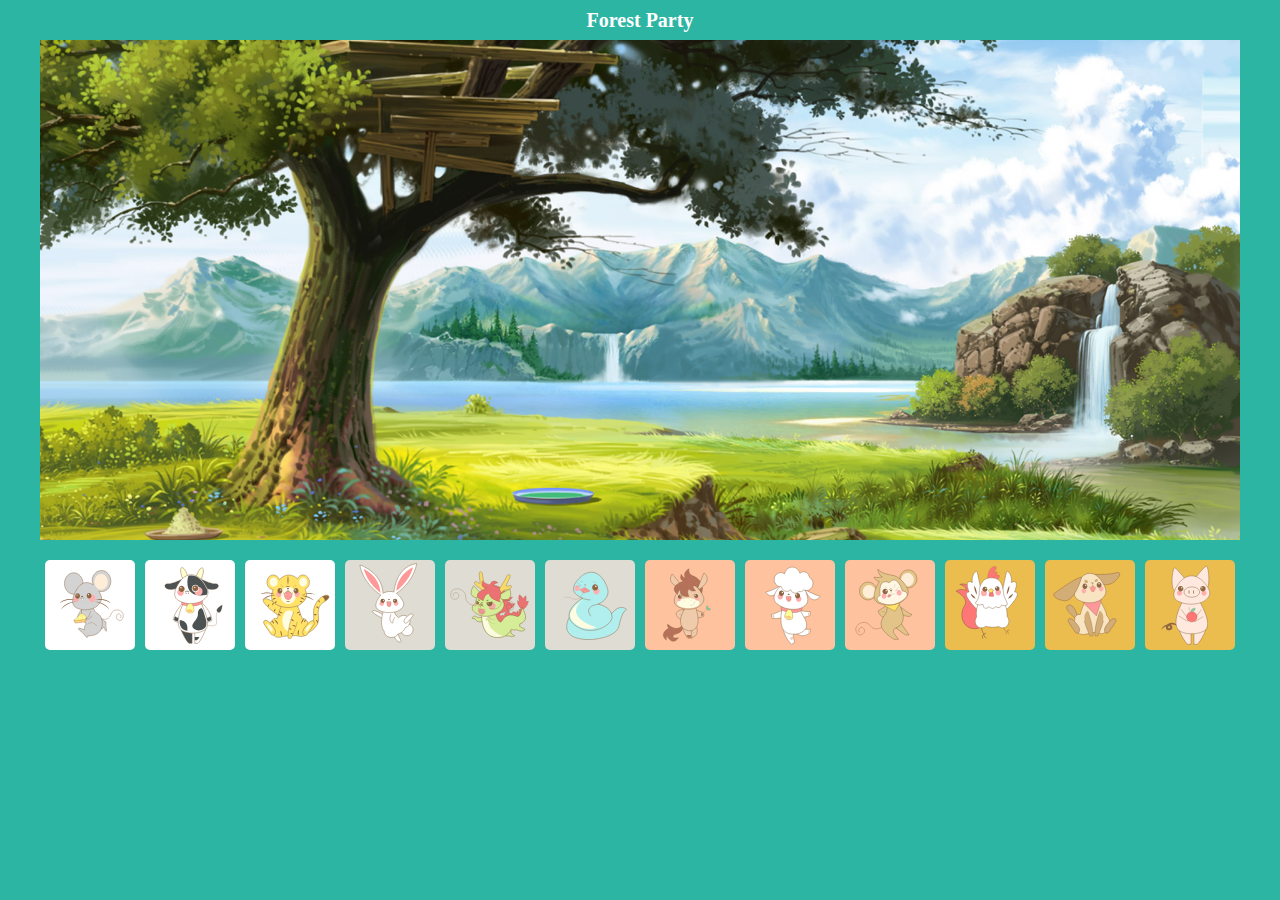
==== index.htm @ 05819bba "dev.lgl.bio" ====
<!doctype html>
<html>
	<head>
		<meta charset="UTF-8">
		<title>Template File</title>
		<!-- Reset first, order matters -->
		<link href="css/reset.css" rel="stylesheet" type="text/css">
		<link href="css/main.css" rel="stylesheet" type="text/css">
	</head>
	<body>
		<header>
			<div class="container">
				<div class="header">
					<h1>Forest Party</h1>
				</div>
			</div>
		</header>

		<main>
			<div class="container content">

			</div>
		</main>

		<footer>
			<div class="container ">
				<div class="row row-center">
					<div class="animal">
						<img src="images/mouse.svg" alt="mouse"/>
					</div>
					<div class="animal">
						<img src="images/cow.svg" alt="cow"/>
					</div>
					<div class="animal">
						<img src="images/tiger.svg" alt="tiger"/>
					</div>
					<div class="animal gray">
						<img src="images/rabbit.svg" alt="rabbit"/>
					</div>
					<div class="animal gray">
						<img src="images/dragon.svg" alt="dragon"/>
					</div>
					<div class="animal gray">
						<img src="images/snake.svg" alt="snake"/>
					</div>
					<div class="animal pink">
						<img src="images/hourse.svg" alt="hourse"/>
					</div>

					<div class="animal pink">
						<img src="images/sheep.svg" alt="sheep"/>
					</div>
					<div class="animal pink">
						<img src="images/monkey.svg" alt="tiger"/>
					</div>
					<div class="animal yellow">
						<img src="images/chicken.svg" alt="rabbit"/>
					</div>
					<div class="animal yellow">
						<img src="images/dog.svg" alt="dragon"/>
					</div>
					<div class="animal yellow">
						<img src="images/pig.svg" alt="snake"/>
					</div>
				</div>
				<div class="row row-center">

				</div>
			</div>
		</footer>
		<!-- This is where the content goes -->
		<script src="js/main.js"></script>
	</body>
</html>
---- css/main.css ----
body{
    width: 100%;
    height: 100vh;
    background-color: #2db5a3;
}

.row{
    display: flex;
    flex-direction: row;
}
.row-center{
    justify-content: center;
}

.container{
    max-width: 1200px;
    margin: 0 auto;
}

.header{
    margin: 0 auto; text-align: center;
}
.header h1{
    color: white;
    font-size: 20px;
    font-weight: bold;
    padding: 10px;
}

.content{
    height: 500px;
    margin: 0 auto;
    background-image: url(../images/background.jpg);
    background-repeat: no-repeat;
    background-size: cover;
    overflow: auto;
}


.animal{
    width: 90px;
    height: 90px;
    background-color: #FFFFFF;
    border-radius: 5px;
    margin: 20px 5px 5px 5px;
}
.gray{
    background-color: #DFDCD4;
}

.pink{
    background-color: #FFC29E;
}

.yellow{
    background-color: #EBBC4E;
}
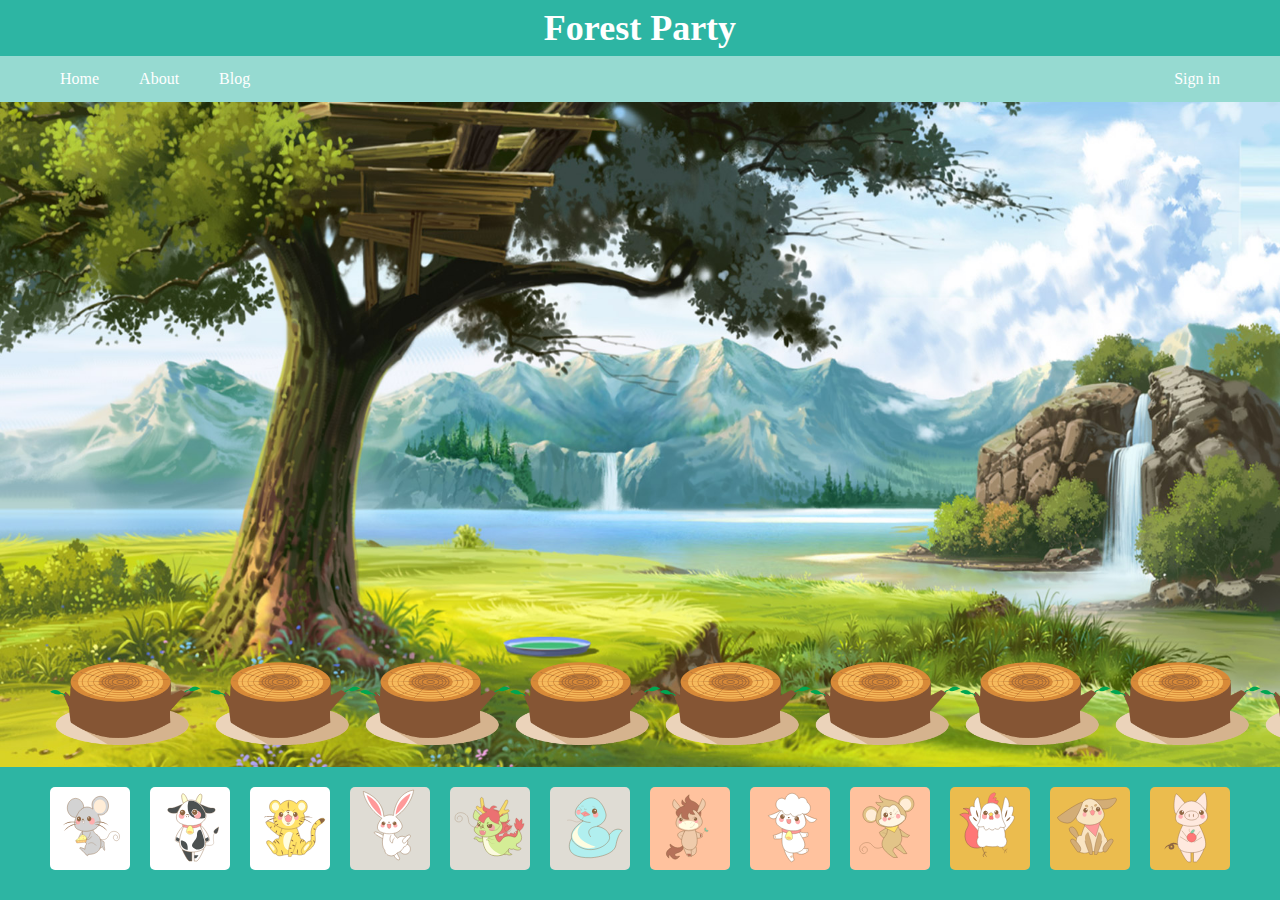
==== commit f2852216: "dev.lgl.bio" ====
--- a/index.htm
+++ b/index.htm
@@ -9,16 +9,39 @@
 	</head>
 	<body>
 		<header>
-			<div class="container">
-				<div class="header">
+			<div>
+				<div class="header container">
 					<h1>Forest Party</h1>
 				</div>
+				<nav>
+					<div class="nav container">
+						<ul>
+							<li><a href="#">Home</a></li>
+							<li><a href="#">About</a></li>
+							<li><a href="#">Blog</a></li>
+						</ul>
+						<ul>
+							<li><a href="#">Sign in</a></li>
+						</ul>
+					</div>
+				</nav>
 			</div>
 		</header>
 
 		<main>
-			<div class="container content">
-
+			<div class="content" ondrop="drop(event)" ondragover="allowDrop(event)">
+				<div style="position: absolute;top:160px;"><img src="images/tree.png"></div>
+				<div style="position: absolute;top:160px; left: 210px;"><img src="images/tree.png"></div>
+				<div style="position: absolute;top:160px; left: 360px;"><img src="images/tree.png"></div>
+				<div style="position: absolute;top:160px; left: 510px;"><img src="images/tree.png"></div>
+				<div style="position: absolute;top:160px; left: 660px;"><img src="images/tree.png"></div>
+				<div style="position: absolute;top:160px; left: 810px;"><img src="images/tree.png"></div>
+				<div style="position: absolute;top:160px; left: 960px;"><img src="images/tree.png"></div>
+				<div style="position: absolute;top:160px; left: 1110px;"><img src="images/tree.png"></div>
+				<div style="position: absolute;top:160px; left: 1260px;"><img src="images/tree.png"></div>
+				<div style="position: absolute;top:160px; left: 1410px;"><img src="images/tree.png"></div>
+				<div style="position: absolute;top:160px; left: 1560px;"><img src="images/tree.png"></div>
+				<div style="position: absolute;top:160px; left: 1710px;"><img src="images/tree.png"></div>
 			</div>
 		</main>
 
@@ -26,41 +49,41 @@
 			<div class="container ">
 				<div class="row row-center">
 					<div class="animal">
-						<img src="images/mouse.svg" alt="mouse"/>
+						<img src="images/mouse.svg" alt="mouse" id="drag1" draggable="true" ondragstart="drag(event)"/>
 					</div>
 					<div class="animal">
-						<img src="images/cow.svg" alt="cow"/>
+						<img src="images/cow.svg" alt="cow" id="drag2" draggable="true" ondragstart="drag(event)"/>
 					</div>
 					<div class="animal">
-						<img src="images/tiger.svg" alt="tiger"/>
+						<img src="images/tiger.svg" alt="tiger" id="drag3" draggable="true" ondragstart="drag(event)"/>
 					</div>
 					<div class="animal gray">
-						<img src="images/rabbit.svg" alt="rabbit"/>
+						<img src="images/rabbit.svg" alt="rabbit" id="drag4" draggable="true" ondragstart="drag(event)"/>
 					</div>
 					<div class="animal gray">
-						<img src="images/dragon.svg" alt="dragon"/>
+						<img src="images/dragon.svg" alt="dragon" id="drag5" draggable="true" ondragstart="drag(event)"/>
 					</div>
 					<div class="animal gray">
-						<img src="images/snake.svg" alt="snake"/>
+						<img src="images/snake.svg" alt="snake" id="drag6" draggable="true" ondragstart="drag(event)"/>
 					</div>
 					<div class="animal pink">
-						<img src="images/hourse.svg" alt="hourse"/>
+						<img src="images/hourse.svg" alt="hourse" id="drag7" draggable="true" ondragstart="drag(event)"/>
 					</div>
 
 					<div class="animal pink">
-						<img src="images/sheep.svg" alt="sheep"/>
+						<img src="images/sheep.svg" alt="sheep" id="drag8" draggable="true" ondragstart="drag(event)"/>
 					</div>
 					<div class="animal pink">
-						<img src="images/monkey.svg" alt="tiger"/>
+						<img src="images/monkey.svg" alt="monkey" id="drag9" draggable="true" ondragstart="drag(event)"/>
 					</div>
 					<div class="animal yellow">
-						<img src="images/chicken.svg" alt="rabbit"/>
+						<img src="images/chicken.svg" alt="chicken" id="drag10" draggable="true" ondragstart="drag(event)"/>
 					</div>
 					<div class="animal yellow">
-						<img src="images/dog.svg" alt="dragon"/>
+						<img src="images/dog.svg" alt="dog" id="drag11" draggable="true" ondragstart="drag(event)"/>
 					</div>
 					<div class="animal yellow">
-						<img src="images/pig.svg" alt="snake"/>
+						<img src="images/pig.svg" alt="pig" id="drag12" draggable="true" ondragstart="drag(event)"/>
 					</div>
 				</div>
 				<div class="row row-center">
@@ -72,3 +95,4 @@
 		<script src="js/main.js"></script>
 	</body>
 </html>
+
--- a/css/main.css
+++ b/css/main.css
@@ -2,6 +2,8 @@
     width: 100%;
     height: 100vh;
     background-color: #2db5a3;
+    display: flex;
+    flex-direction: column;
 }
 
 .row{
@@ -22,27 +24,56 @@
 }
 .header h1{
     color: white;
-    font-size: 20px;
+    font-size: 36px;
     font-weight: bold;
     padding: 10px;
 }
 
+header nav{
+    background-color: rgba(255, 255, 255, 0.5);
+}
+
+header .nav{
+    display: flex;
+    justify-content: space-between;
+}
+
+header .nav ul{
+    display: flex;
+}
+
+header .nav ul a{
+    display: inline-block;
+    text-decoration: none;
+    color: white;
+    padding: 15px 20px;
+}
+
+main{
+    flex-grow: 1;
+}
+
 .content{
-    height: 500px;
+    height: -webkit-calc(100% - 100px); 
+    height:-moz-calc(100% - 100px); 
+    height:calc(100% - 100px); 
     margin: 0 auto;
     background-image: url(../images/background.jpg);
     background-repeat: no-repeat;
-    background-size: cover;
+    background-size: 100% 100%;
     overflow: auto;
+    padding: 50px;
+    position: relative;
 }
+.content img{position: relative;top:400px; width: 150px;}
 
 
 .animal{
     width: 90px;
-    height: 90px;
     background-color: #FFFFFF;
     border-radius: 5px;
-    margin: 20px 5px 5px 5px;
+    margin: 20px 10px 30px 10px;
+    transition: all .5s;
 }
 .gray{
     background-color: #DFDCD4;
@@ -56,3 +87,8 @@
     background-color: #EBBC4E;
 }
 
+.animal.selectedImg{
+    transform: scale(1.1);
+    box-shadow: 0 10px 10px red;
+}
+
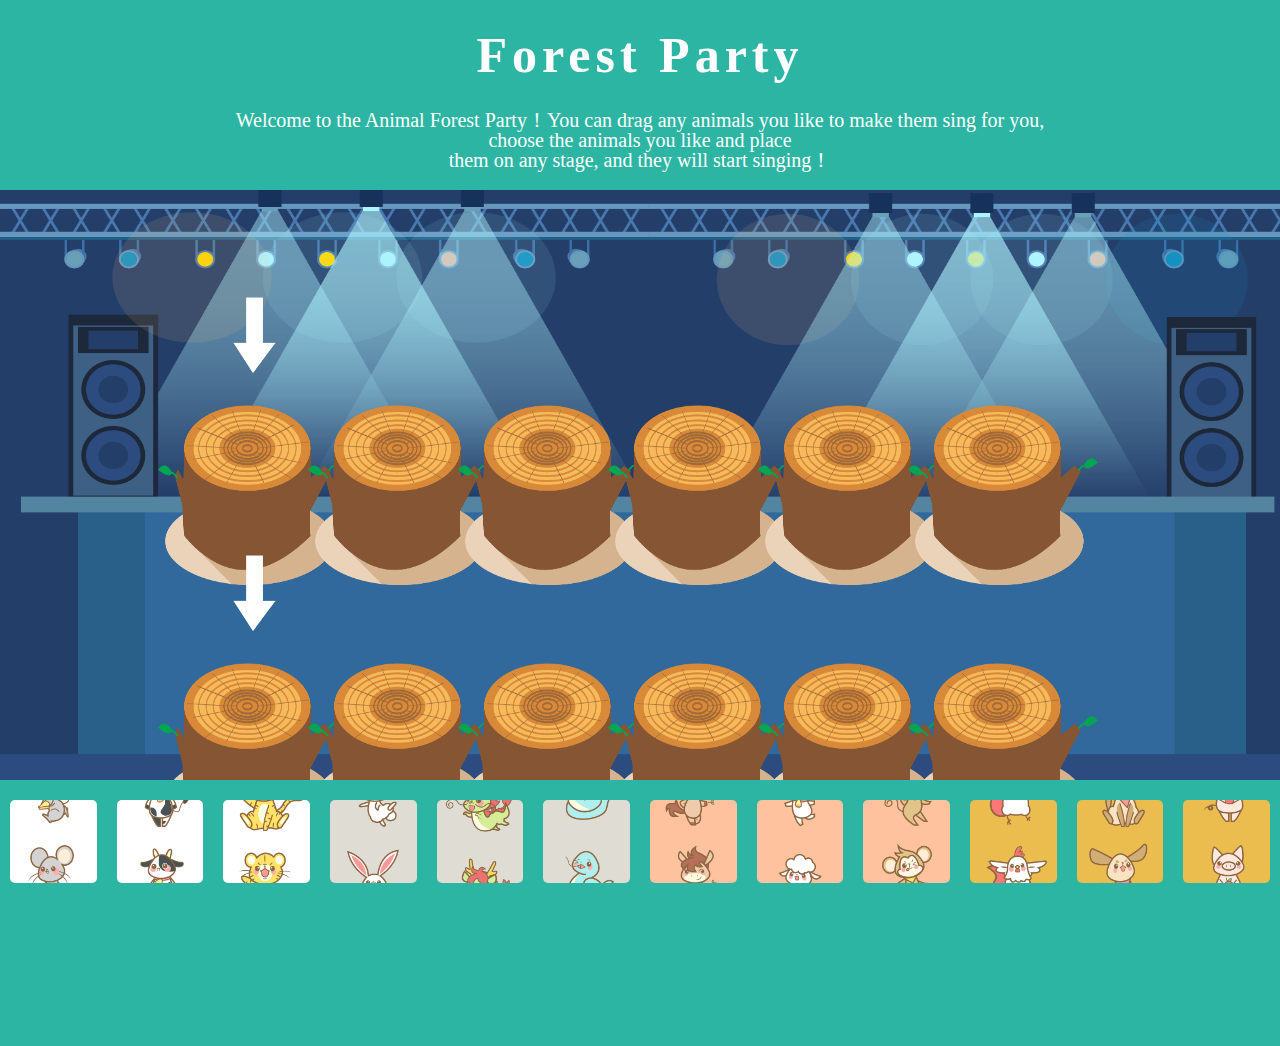
==== commit c2642d12: "dev.lgl.bio" ====
--- a/index.htm
+++ b/index.htm
@@ -1,98 +1,134 @@
-<!doctype html>
-<html>
-	<head>
-		<meta charset="UTF-8">
-		<title>Template File</title>
-		<!-- Reset first, order matters -->
-		<link href="css/reset.css" rel="stylesheet" type="text/css">
-		<link href="css/main.css" rel="stylesheet" type="text/css">
-	</head>
-	<body>
-		<header>
-			<div>
-				<div class="header container">
-					<h1>Forest Party</h1>
-				</div>
-				<nav>
-					<div class="nav container">
-						<ul>
-							<li><a href="#">Home</a></li>
-							<li><a href="#">About</a></li>
-							<li><a href="#">Blog</a></li>
-						</ul>
-						<ul>
-							<li><a href="#">Sign in</a></li>
-						</ul>
-					</div>
-				</nav>
-			</div>
-		</header>
-
-		<main>
-			<div class="content" ondrop="drop(event)" ondragover="allowDrop(event)">
-				<div style="position: absolute;top:160px;"><img src="images/tree.png"></div>
-				<div style="position: absolute;top:160px; left: 210px;"><img src="images/tree.png"></div>
-				<div style="position: absolute;top:160px; left: 360px;"><img src="images/tree.png"></div>
-				<div style="position: absolute;top:160px; left: 510px;"><img src="images/tree.png"></div>
-				<div style="position: absolute;top:160px; left: 660px;"><img src="images/tree.png"></div>
-				<div style="position: absolute;top:160px; left: 810px;"><img src="images/tree.png"></div>
-				<div style="position: absolute;top:160px; left: 960px;"><img src="images/tree.png"></div>
-				<div style="position: absolute;top:160px; left: 1110px;"><img src="images/tree.png"></div>
-				<div style="position: absolute;top:160px; left: 1260px;"><img src="images/tree.png"></div>
-				<div style="position: absolute;top:160px; left: 1410px;"><img src="images/tree.png"></div>
-				<div style="position: absolute;top:160px; left: 1560px;"><img src="images/tree.png"></div>
-				<div style="position: absolute;top:160px; left: 1710px;"><img src="images/tree.png"></div>
-			</div>
-		</main>
-
-		<footer>
-			<div class="container ">
-				<div class="row row-center">
-					<div class="animal">
-						<img src="images/mouse.svg" alt="mouse" id="drag1" draggable="true" ondragstart="drag(event)"/>
-					</div>
-					<div class="animal">
-						<img src="images/cow.svg" alt="cow" id="drag2" draggable="true" ondragstart="drag(event)"/>
-					</div>
-					<div class="animal">
-						<img src="images/tiger.svg" alt="tiger" id="drag3" draggable="true" ondragstart="drag(event)"/>
-					</div>
-					<div class="animal gray">
-						<img src="images/rabbit.svg" alt="rabbit" id="drag4" draggable="true" ondragstart="drag(event)"/>
-					</div>
-					<div class="animal gray">
-						<img src="images/dragon.svg" alt="dragon" id="drag5" draggable="true" ondragstart="drag(event)"/>
-					</div>
-					<div class="animal gray">
-						<img src="images/snake.svg" alt="snake" id="drag6" draggable="true" ondragstart="drag(event)"/>
-					</div>
-					<div class="animal pink">
-						<img src="images/hourse.svg" alt="hourse" id="drag7" draggable="true" ondragstart="drag(event)"/>
-					</div>
-
-					<div class="animal pink">
-						<img src="images/sheep.svg" alt="sheep" id="drag8" draggable="true" ondragstart="drag(event)"/>
-					</div>
-					<div class="animal pink">
-						<img src="images/monkey.svg" alt="monkey" id="drag9" draggable="true" ondragstart="drag(event)"/>
-					</div>
-					<div class="animal yellow">
-						<img src="images/chicken.svg" alt="chicken" id="drag10" draggable="true" ondragstart="drag(event)"/>
-					</div>
-					<div class="animal yellow">
-						<img src="images/dog.svg" alt="dog" id="drag11" draggable="true" ondragstart="drag(event)"/>
-					</div>
-					<div class="animal yellow">
-						<img src="images/pig.svg" alt="pig" id="drag12" draggable="true" ondragstart="drag(event)"/>
-					</div>
-				</div>
-				<div class="row row-center">
-
-				</div>
-			</div>
-		</footer>
-		<!-- This is where the content goes -->
-		<script src="js/main.js"></script>
-	</body>
-</html>
-
+<!doctype html>
+<html>
+	<head>
+		<meta charset="UTF-8">
+		<title>Template File</title>
+		<!-- Reset first, order matters -->
+		<link href="css/reset.css" rel="stylesheet" type="text/css">
+		<link href="css/main.css" rel="stylesheet" type="text/css">
+	</head>
+	<body>
+		<header>
+			<div>
+				<div class="header container">
+					<h1>Forest Party</h1>
+				</div>
+				<div class="header container" style="max-width: 815px;font-size: 20px;">
+					<h6 style="color:#fff;">Welcome to the Animal Forest Party！You can drag any animals you like to make them sing for you, choose the animals you like and place<br/> them on any stage, and they will start singing！</h6>
+				</div>
+				<!-- <nav>
+					<div class="nav container">
+						<ul>
+							<li><a href="#">Home</a></li>
+							<li><a href="#">About</a></li>
+							<li><a href="#">Blog</a></li>
+						</ul>
+						<ul>
+							<li><a href="#">Sign in</a></li>
+						</ul>
+					</div>
+				</nav> -->
+			</div>
+		</header>
+
+		<main>
+			<!-- ondrop="drop(event)"-->
+
+			<div class="content" id="all" >
+				<div id="wrap">
+					<div  style="white-space: nowrap; position: relative; width: 150px;height: 205px;" >
+						<img style="margin-top: 110%;" src="images/tree.png">
+						<div class="down"></div>
+						<!-- <img class="down" style="width:100px;height:100px;" src="images/down.png"> -->
+					</div>
+					<div style="white-space: nowrap;position: relative; width: 150px;height:205px;" >
+						<img style="margin-top: 110%;"  src="images/tree.png">
+					</div>
+					<div style="white-space: nowrap;position: relative;  width: 150px;height: 205px;" >
+						<img style="margin-top: 110%;"  src="images/tree.png">
+					</div>
+					<div style="white-space: nowrap;position: relative;  width: 150px;height: 205px;" >
+						<img style="margin-top: 110%;"  src="images/tree.png">
+					</div>
+					<div style="white-space: nowrap;position: relative;  width: 150px;height: 205px;" >
+						<img style="margin-top: 110%;"  src="images/tree.png">
+					</div>
+					<div style="white-space: nowrap;position: relative;  width: 150px;height: 205px;" >
+						<img style="margin-top: 110%;"  src="images/tree.png">
+					</div>
+					<div style="white-space: nowrap;position: relative;  width: 150px;height: 205px;" >
+						<img style="margin-top: 145%;"  src="images/tree.png">
+						<div class="down"></div>
+					</div>
+					<div style="white-space: nowrap;position: relative;  width: 150px;height: 205px;" >
+						<img style="margin-top: 145%;"  src="images/tree.png">
+					</div>
+					<div style="white-space: nowrap;position: relative;  width: 150px;height: 205px;" >
+						<img style="margin-top: 145%;"  src="images/tree.png">
+					</div>
+					<div style="white-space: nowrap;position: relative;  width: 150px;height: 205px;" >
+						<img style="margin-top: 145%;"  src="images/tree.png">
+					</div>
+					<div style="white-space: nowrap;position: relative;  width: 150px;height: 205px;" >
+						<img style="margin-top: 145%;"  src="images/tree.png">
+					</div>
+					<div style="white-space: nowrap; position: relative;width: 150px;height: 205px;" >
+						<img style="margin-top:  145%;"  src="images/tree.png">
+					</div>
+				</div>
+
+			</div>
+		</main>
+
+		<footer>
+			<div class="container ">
+				<div class="row row-center">
+					<div class="animal">
+					<div class="animal_dynamic" style="background:url('images/mouse.png') center center / cover transparent;"  id="drag1" draggable="true"></div>
+
+					</div>
+					<div class="animal">
+						<div class="animal_dynamic" style="background:url('images/cow.png') center center / cover transparent;"  id="drag2" draggable="true"></div>
+					</div>
+					<div class="animal">
+						<div class="animal_dynamic" style="background:url('images/tiger.png') center center / cover transparent;"  id="drag3" draggable="true"></div>
+					</div>
+					<div class="animal gray">
+						<div class="animal_dynamic" style="background:url('images/rabbit.png') center center / cover transparent;"  id="drag4" draggable="true"></div>
+					</div>
+					<div class="animal gray">
+						<div class="animal_dynamic" style="background:url('images/drogan.png') center center / cover transparent;"  id="drag5" draggable="true"></div>
+					</div>
+					<div class="animal gray">
+						<div class="animal_dynamic" style="background:url('images/snake.png') center center / cover transparent;"  id="drag6" draggable="true"></div>
+					</div>
+					<div class="animal pink">
+						<div class="animal_dynamic" style="background:url('images/hourse.png') center center / cover transparent;"  id="drag7" draggable="true"></div>
+					</div>
+
+					<div class="animal pink">
+						<div class="animal_dynamic" style="background:url('images/sheep.png') center center / cover transparent;"  id="drag8" draggable="true"></div>
+					</div>
+					<div class="animal pink">
+						<div class="animal_dynamic" style="background:url('images/monkey.png') center center / cover transparent;"  id="drag9" draggable="true"></div>
+					</div>
+					<div class="animal yellow " >
+						<div class="animal_dynamic" style="background:url('images/chicken.png') center center / cover transparent;"  id="drag10" draggable="true"></div>
+					</div>
+					<div class="animal yellow">
+						<div class="animal_dynamic" style="background:url('images/dog.png') center center / cover transparent;"  id="drag11" draggable="true"></div>
+					</div>
+					<div class="animal yellow">
+						<div class="animal_dynamic" style="background:url('images/pig.png') center center / cover transparent;"  id="drag12" draggable="true" ondragstart="drag(event)"></div>
+					</div>
+				</div>
+				<div class="row row-center">
+
+				</div>
+			</div>
+		</footer>
+		<!-- This is where the content goes -->
+		<script src="js/main.js"></script>
+	</body>
+</html>
+
--- a/css/main.css
+++ b/css/main.css
@@ -11,22 +11,26 @@
     flex-direction: row;
 }
 .row-center{
+	height: 133px;
     justify-content: center;
 }
 
 .container{
-    max-width: 1200px;
+    max-width: 1300px;
     margin: 0 auto;
 }
 
 .header{
-    margin: 0 auto; text-align: center;
+    margin: 20px auto;
+	text-align: center;
 }
 .header h1{
     color: white;
-    font-size: 36px;
+    font-size: 50px;
     font-weight: bold;
     padding: 10px;
+	font-family: 'Bangers', cursive;
+	letter-spacing: 5px;
 }
 
 header nav{
@@ -49,23 +53,48 @@
     padding: 15px 20px;
 }
 
-main{
+/* main{
     flex-grow: 1;
-}
+} */
 
 .content{
-    height: -webkit-calc(100% - 100px); 
-    height:-moz-calc(100% - 100px); 
-    height:calc(100% - 100px); 
+    width: 1200px;
+    height: 490px;
     margin: 0 auto;
-    background-image: url(../images/background.jpg);
+    /*height: -webkit-calc(100% - 100px);*/
+    /*height:-moz-calc(100% - 100px);*/
+    /*height:calc(100% - 100px);*/
+    margin: 0 auto;
+    background-image: url(../images/background.png);
     background-repeat: no-repeat;
     background-size: 100% 100%;
-    overflow: auto;
+    /*overflow: auto;*/
     padding: 50px;
-    position: relative;
+    overflow: hidden;
+    /*position: relative;*/
+    /*display: flex;*/
 }
-.content img{position: relative;top:400px; width: 150px;}
+.content::-webkit-scrollbar {/*滚动条整体样式*/
+    width: 10px;     /*高宽分别对应横竖滚动条的尺寸*/
+    height: 1px;
+}
+#wrap{
+    /*height: -webkit-calc(100% - 100px);*/
+    /*height:-moz-calc(100% - 100px);*/
+    /*height:calc(100% - 100px);*/
+    display: flex;
+    /*overflow: hidden;*/
+    margin-top: 30%;
+    /*overflow-x: scroll;*/
+    flex-wrap: wrap;
+    width: 82%;
+    margin: auto;
+}
+.content img{
+    /*position: relative;*/
+    height: 180px;
+    width: 190px;
+}
 
 
 .animal{
@@ -74,7 +103,7 @@
     border-radius: 5px;
     margin: 20px 10px 30px 10px;
     transition: all .5s;
-}
+  }
 .gray{
     background-color: #DFDCD4;
 }
@@ -91,4 +120,55 @@
     transform: scale(1.1);
     box-shadow: 0 10px 10px red;
 }
+.animal_style{
+	width: 100%;
+	margin-left: 0;
+	height: 39px;
+	top: 21%;
+}
+.animal_dynamic{
+	background-size: cover;
+	width: 100%;
+	height: 83px;
+	animation: animal 1s steps(4) infinite;
+	animation-play-state: running;
+	padding: 0;
+	cursor: default;
+	position: relative;
+}
+@keyframes animal {
+	0%{background-position: 0 0px;}
+	100%{background-position:  0 -126%;}
 
+}
+
+
+
+/* 动画 */
+.down{
+    width: 45px;
+    height: 80px;
+    position: relative;
+    top: -295px;
+    left: 74px;
+    overflow: hidden;
+    background:url('../images/down.png') center center / cover transparent;
+    animation:myfirst 1s infinite linear; 
+    -moz-animation:myfirst 1s infinite linear; /*Firefox */
+     -webkit-animation:myfirst 1s infinite linear;  /*Safari and Chrome */
+}
+
+@keyframes myfirst
+{
+    from {top:-295px;}to {top: -315px;}
+}
+
+@-moz-keyframes myfirst /* Firefox */
+{
+    from {top:-295px;}to {top: -315px;}
+}
+
+@-webkit-keyframes myfirst /* Safari and Chrome */
+{
+    from {top:-295px;}to {top: -315px;}
+}